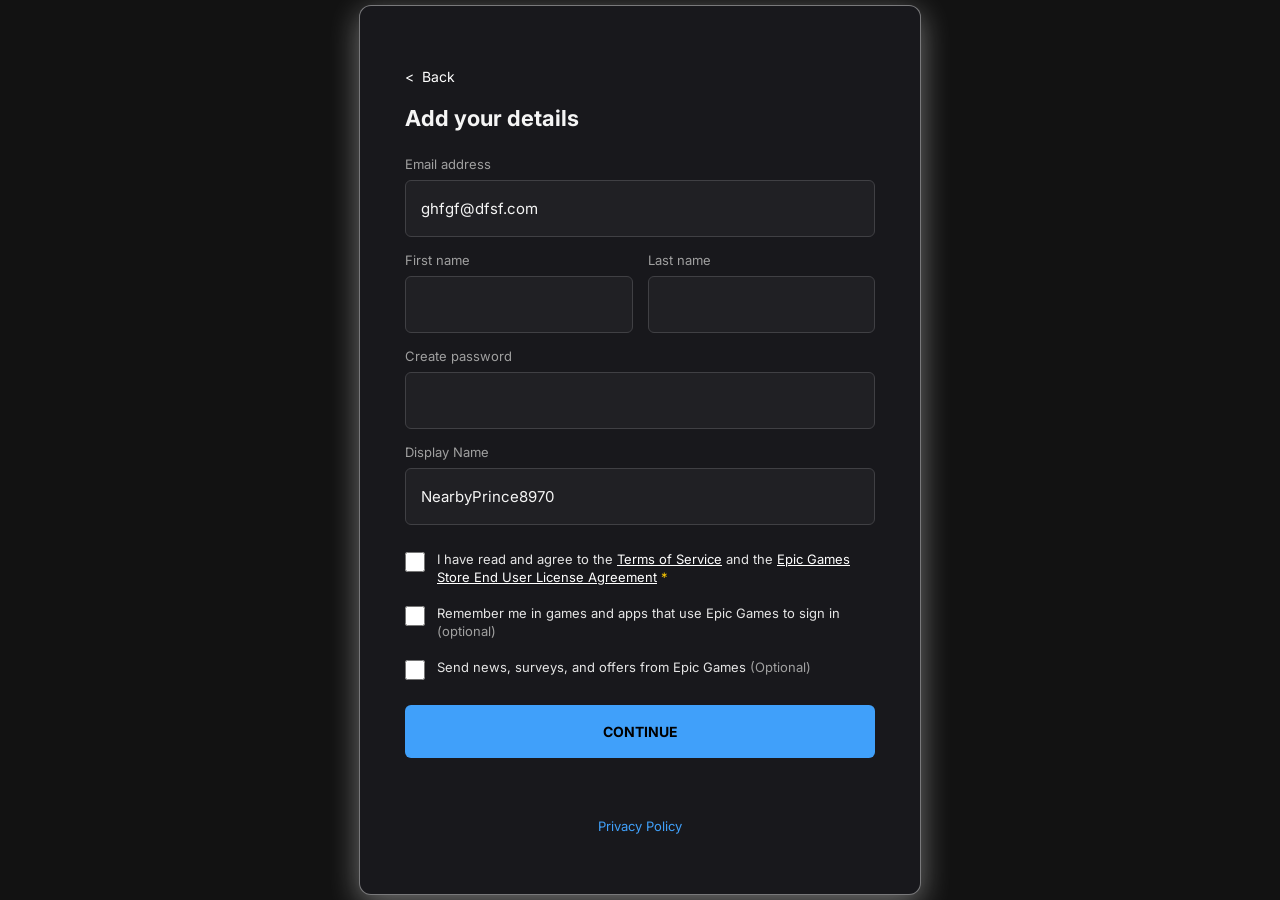
==== registracija.html @ 20db587d "Add files via upload" ====
<!DOCTYPE html>
<html lang="sl">
<head>
    <meta charset="UTF-8">
    <meta name="viewport" content="width=device-width, initial-scale=1.0">
    <title>Add your details - Epic Games</title>
    <link rel="stylesheet" href="stylesheet.css">
    <style>
        /* Vsa pravila za registracijo na enem mestu */
        .nazaj {
            color: #ffffff;
            text-decoration: none;
            font-size: 14px;
            display: inline-block;
            margin-bottom: 20px;
        }
        .naslov-levo {
            text-align: left;
            font-size: 22px;
            margin-bottom: 25px;
        }
        .oznaka {
            display: block;
            font-size: 13px;
            color: #a0a0a0;
            margin-bottom: 8px;
        }
        .dva-stolpca {
            display: grid;
            grid-template-columns: 1fr 1fr;
            gap: 15px;
        }
        .vrstica-kljukica {
            display: flex;
            align-items: flex-start;
            gap: 12px;
            margin-bottom: 18px;
            font-size: 13px;
            color: #e5e5e5;
            line-height: 1.4;
            cursor: pointer;
        }
        .vrstica-kljukica input {
            width: 20px;
            height: 20px;
            margin-top: 2px;
            accent-color: #40a0fa;
            flex-shrink: 0;
        }
        .vrstica-kljukica a {
            color: #ffffff;
            text-decoration: underline;
        }
        .sivo {
            color: #a0a0a0;
        }
    </style>
</head>
<body>
    <div class="glavna-skatla">
        
        <a href="login.html" class="nazaj">&lt; &nbsp;Back</a>

        <h2 class="naslov-levo">Add your details</h2>

      <form action="login.html" method="GET">
            
            <div class="ohisje-vnosa">
                <label class="oznaka">Email address</label>
                <input type="email" value="ghfgf@dfsf.com">
            </div>

            <div class="dva-stolpca">
                <div class="ohisje-vnosa">
                    <label class="oznaka">First name</label>
                    <input type="text" required>
                </div>
                <div class="ohisje-vnosa">
                    <label class="oznaka">Last name</label>
                    <input type="text" required>
                </div>
            </div>

            <div class="ohisje-vnosa">
                <label class="oznaka">Create password</label>
                <input type="password" required>
            </div>

            <div class="ohisje-vnosa" style="margin-bottom: 25px;">
                <label class="oznaka">Display Name</label>
                <input type="text" value="NearbyPrince8970" required>
            </div>

            <label class="vrstica-kljukica">
                <input type="checkbox" required>
                <span>I have read and agree to the <a href="#">Terms of Service</a> and the <a href="#">Epic Games Store End User License Agreement</a> <span style="color: #ffcc00;">*</span></span>
            </label>

            <label class="vrstica-kljukica">
                <input type="checkbox">
                <span>Remember me in games and apps that use Epic Games to sign in <span class="sivo">(optional)</span></span>
            </label>

            <label class="vrstica-kljukica" style="margin-bottom: 25px;">
                <input type="checkbox">
                <span>Send news, surveys, and offers from Epic Games <span class="sivo">(Optional)</span></span>
            </label>

            <button type="submit" class="glavni-gumb">Continue</button>
        </form>

        <div class="povezave-spodaj">
            <a href="#">Privacy Policy</a>
        </div>
    </div>
</body>
</html>
---- stylesheet.css ----
@import url('https://fonts.googleapis.com/css2?family=Inter:wght@400;500;600;700&display=swap');

* {
    margin: 0;
    padding: 0;
    box-sizing: border-box;
    font-family: 'Inter', sans-serif;
}

body {
    background-color: #121212; 
    color: #f5f5f5;
    display: flex;
    justify-content: center;
    align-items: center;
    min-height: 100vh;
}

.glavna-skatla {
    background-color: #18181c;
    width: 100%;
    min-width: 300px;
    max-width: 562px;
    padding: 60px 45px;
    border-radius: 12px;
    border: 1px solid rgba(255, 255, 255, 0.42);
    box-shadow: 0px 8px 30px rgba(255, 255, 255, 0.4);
}

.logo {
    text-align: center;
    margin-bottom: 25px;
}

h2 {
    text-align: center;
    font-size: 20px;
    font-weight: 700;
    margin-bottom: 25px;
}

.ohisje-vnosa {
    margin-bottom: 15px;
}

.ohisje-vnosa input {
    width: 100%;
    padding: 18px 15px;
    background-color: #202024;
    border: 1px solid #404044;
    border-radius: 6px;
    color: #f5f5f5;
    font-size: 15px;
    transition: border-color 0.2s ease;
}

.ohisje-vnosa input:focus {
    outline: none;
    border-color: #f5f5f5;
}

.glavni-gumb {
    width: 100%;
    padding: 18px;
    background-color: #40a0fa; /* Svetlejša modra iz slike */
    color: #000;
    border: none;
    border-radius: 6px;
    font-size: 14px;
    font-weight: 700;
    text-transform: uppercase;
    cursor: pointer;
    margin-bottom: 20px;
    transition: background-color 0.2s ease;
}

.glavni-gumb:hover {
    background-color: #6bb9fa;
}

.besedilo-registracija {
    text-align: center;
    font-size: 14px;
    color: #a0a0a0;
    margin-bottom: 30px;
}

.besedilo-registracija a {
    color: #40a0fa;
    text-decoration: none;
}

.besedilo-registracija a:hover {
    text-decoration: underline;
}

.glava-sekcije {
    text-align: center;
    margin-bottom: 15px;
}

.naslov-sekcije {
    font-weight: 700;
    font-size: 14px;
    margin-bottom: 4px;
}

.podnaslov-sekcije {
    font-size: 12px;
    color: #a0a0a0;
}

/* CSS Grid poskrbi, da se Autodesk samodejno postavi levo spodaj */
.mreza-gumbov {
    display: grid;
    grid-template-columns: repeat(3, 1fr);
    gap: 12px;
    margin-bottom: 25px;
}

.kvadratni-gumb {
    background-color: #202024;
    border: 1px solid #303034;
    border-radius: 8px;
    padding: 18px 5px;
    display: flex;
    flex-direction: column;
    align-items: center;
    justify-content: center;
    color: #f5f5f5;
    cursor: pointer;
    transition: background-color 0.2s ease;
}

.kvadratni-gumb:hover {
    background-color: #2a2a2f;
}

.kvadratni-gumb i {
    font-size: 24px;
    margin-bottom: 8px;
}

.kvadratni-gumb span {
    font-size: 10px;
    font-weight: 600;
    text-align: center;
    line-height: 1.2;
}

.povezave-spodaj {
    display: flex;
    flex-direction: column;
    align-items: center;
    gap: 15px;
    margin-top: 40px;
}

.povezave-spodaj a {
    color: #40a0fa;
    text-decoration: none;
    font-size: 13px;
}

.povezave-spodaj a:hover {
    text-decoration: underline;
}

#epic-logo {
    width: 50px; /* To bo logotip pomanjšalo na pravilno velikost */
    margin: 0 auto 25px auto; /* To bo logotip centriralo in dodalo razmik spodaj */
}

/* Ta del zagotovi, da se SVG grafika pravilno prilagodi tvojemu ohišju (#epic-logo) */
#epic-logo svg {
    width: 100%;
    height: auto;
}


.icon-circle {
    width: 44px; 
    height: 44px;
    border-radius: 50%; 
    display: flex;
    justify-content: center;
    align-items: center;
    margin-bottom: 12px;
}


.ps-circle {
    background-color: #00439c; /* PlayStation modra */
}

.xbox-circle {
    background-color: #107c10; /* Xbox zelena */
}

.nintendo-circle {
    background-color: #e60012; /* Nintendo rdeča */
}


.icon-circle svg {
    margin-bottom: 0; /*
}

/* Barve za preostale kroge */
.google-circle {
    background-color: #ffffff; 
}

.steam-circle {
    background-color: #2d669c; 
}

.disney-circle {
    background-color: #ffffff; 
}

.apple-circle {
    background-color: #ffffff; 
}

.lego-circle {
    background-color: rgb(255, 217, 0); 
}

.autodesk-circle {
    background-color: #ffffff;
}
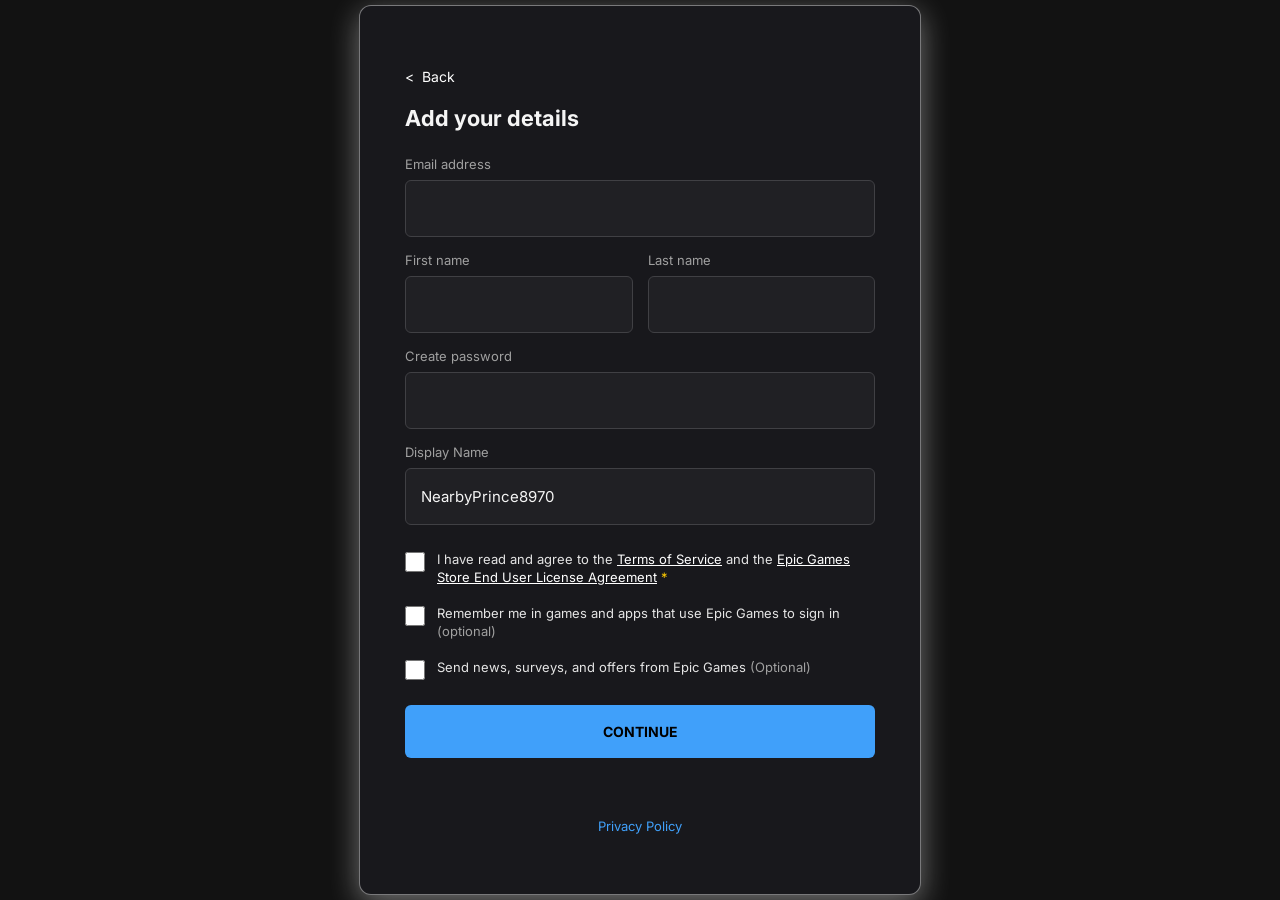
==== commit db8fceed: "Update registracija.html" ====
--- a/registracija.html
+++ b/registracija.html
@@ -67,7 +67,7 @@
             
             <div class="ohisje-vnosa">
                 <label class="oznaka">Email address</label>
-                <input type="email" value="ghfgf@dfsf.com">
+                <input type="email" value="">
             </div>
 
             <div class="dva-stolpca">
@@ -114,4 +114,4 @@
         </div>
     </div>
 </body>
-</html>+</html>
